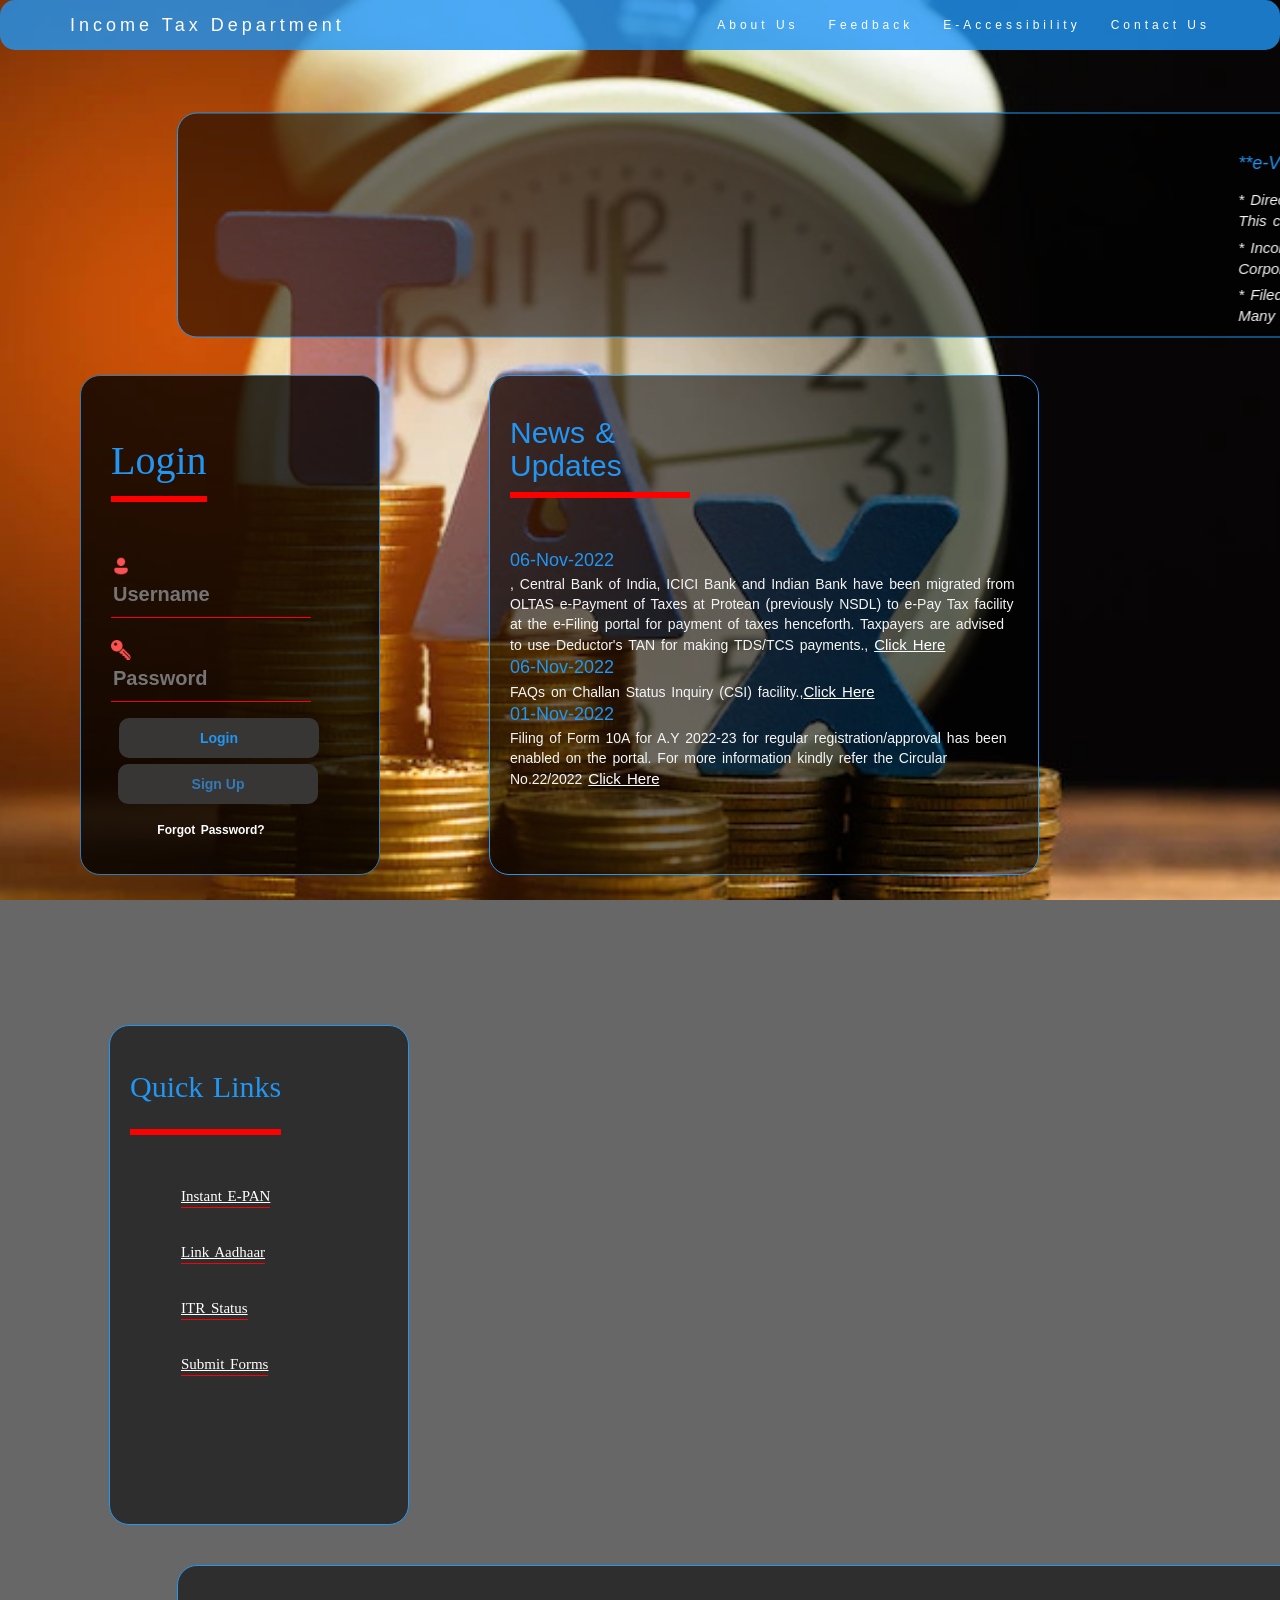
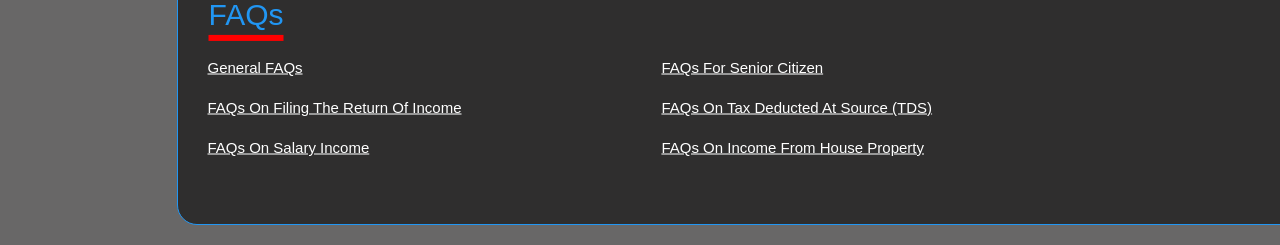
==== index1.html @ 6d6f09ac "Add files via upload" ====
<!DOCTYPE html>
<html>

<head>
  <meta charset="utf-8">
  <meta name="viewport" content="width=device-width, initial-scale=1">
  <link rel="stylesheet" href="https://maxcdn.bootstrapcdn.com/bootstrap/3.3.7/css/bootstrap.min.css">
  <link rel="stylesheet" type="text/css" href=style.css>
  <script src="https://ajax.googleapis.com/ajax/libs/jquery/3.2.1/jquery.min.js"></script>
  <script src="https://maxcdn.bootstrapcdn.com/bootstrap/3.3.7/js/bootstrap.min.js"></script>

  <style>
    .navbar {

      margin-bottom: 0;
      background-color: #2195f3ce;
      z-index: 9999;
      border: 0;
      font-size: 12px !important;
      line-height: 1.42857143 !important;
      letter-spacing: 4px;
      border-radius: 15px;
    }

    .navbar li a,
    .navbar .navbar-brand {
      color: #fff !important;
    }

    .navbar-nav li a:hover,
    .navbar-nav li.active a {
      color: #000000 !important;
      background-color: #fff !important;
    }

    .navbar-default .navbar-toggle {
      border-color: transparent;
      color: #fff !important;
    }
  </style>
</head>

<body>

  <nav class="navbar navbar-default navbar-fixed-top">
    <div class="container">
      <div class="navbar-header">
        <button type="button" class="navbar-toggle" data-toggle="collapse" data-target="#myNavbar">
          <span class="icon-bar"></span>
          <span class="icon-bar"></span>
          <span class="icon-bar"></span>
        </button>
        <a class="navbar-brand" href="logo2.jpg">Income Tax Department</a>
      </div>
      <div class="collapse navbar-collapse" id="myNavbar">
        <ul class="nav navbar-nav navbar-right">
          <li><a href="about.html">About Us</a></li>
          <li><a href="#">Feedback</a></li>
          <li><a href="#">E-Accessibility</a></li>
          <li><a href="#">Contact Us</a></li>
        </ul>
      </div>
    </div>
  </nav>

  <div class="box">
    <marquee direction="left"></marquee>
    <marquee class="marque1" direction="left">
      <h4>
        <span>**</span>e-Verify your Return using Aadhaar OTP, Net Banking, Pre-Validated Bank Account and Pre-Validated
        Demat Account.
      </h4>

    </marquee>
    <marquee class="marque2" direction="left">
      <span>*</span> Direct tax collection surges by 35% to Rs 6.48 lakh crore.<br>
      This collection is 37.24 percent of the total Budget Estimates of Direct Taxes for 2022-23, the Income Tax
      Department said.
      <br>
    </marquee>
    <marquee class="marque4" direction="left">
      <span>*</span> Income tax department issues refund of over Rs 1.14 lakh crore to taxpayers.
      <br>
      Corporate tax refunds of Rs 53,158 crore have been issued in 1,46,871 cases, the income-tax department said.
    </marquee>
    <br>
    <marquee class="marque3" direction="left">
      <span>*</span> Filed your taxes? Now, what to do if you get a notice?<br>
      Many taxpayers have been getting letters from the income tax department about tax calculation differences. But not
      all such letters demand additional payment.
    </marquee>


  </div>
  <div class="login-box">
    <div class="login">
      <h1>Login</h1>
      <div class="text">
        <img src="User1.png">
        <input type="text" placeholder="Username" value="">
      </div>
      <div class="text">
        <img src="key1.png">
        <input type="password" placeholder="Password" value="">
      </div>

      <a href="#"><input class="sub" type="button" name="forgot" value="Login"></a><br>
      <a href="signuppage.html"><input class="sub2" type="button" name="signup" value="Sign Up"></a><br>
      <div><a href="#"></a>
        <p class="para3">Forgot Password?</p>
      </div>
    </div>
  </div>


  <div class="News-box">

    <p>
    <h2 id="heading-newsbox">News & Updates</h2>
    <br><br>
    <div class="up-date" tabindex="0">06-Nov-2022</div>
    , Central Bank of India, ICICI Bank and Indian Bank have been migrated from
    OLTAS e-Payment of Taxes at Protean (previously NSDL) to e-Pay Tax facility at the
    e-Filing portal for payment of taxes henceforth. Taxpayers are advised to use Deductor's
    TAN for making TDS/TCS payments., <a id="clickhere"
      href="https://www.incometax.gov.in/iec/foportal/sites/default/files/2022-11/List%20of%20banks%20for%20tax%20payments.pdf"><span>click
        here</span></a>
    <br>
    <div class="up-date" tabindex="0">06-Nov-2022</div>
    FAQs on Challan Status Inquiry (CSI) facility.,<a id="clickhere" href="#"><span>click here</span></a>
    <br>
    <div class="up-date" tabindex="0">01-Nov-2022</div>
    Filing of Form 10A for A.Y 2022-23 for regular registration/approval has been enabled on the portal. For more
    information kindly refer the Circular No.22/2022
    <a id="clickhere"
      href="https://www.incometax.gov.in/iec/foportal/sites/default/files/2022-11/Circular%20No.22%202022.pdf">click
      here</a>
    <br>
    </p>
  </div>

  <div class="login-box3">
    <p class="para4">Quick Links</p>
    <ul class="quick-link">
      <li><a id="clickhere" href="https://eportal.incometax.gov.in/iec/foservices/#/pre-login/instant-e-pan">Instant
          e-PAN</a></li>
      <li><a id="clickhere" href="https://eportal.incometax.gov.in/iec/foservices/#/pre-login/bl-link-aadhaar">Link
          Aadhaar</a></li>
      <li><a id="clickhere" href="https://eportal.incometax.gov.in/iec/foservices/#/pre-login/itrStatus">ITR Status</a>
      </li>
      <li><a id="clickhere" href="#">Submit Forms</a></li>
    </ul>
  </div>

  <div class="text-box">

    <h1 class="h5"> FAQs</h1>
    <ul class="FAQs">
      <li><a id="clickhere" href="#"> General FAQs</a></li>
      <li><a id="clickhere" href="#"> FAQs for Senior Citizen</a></li>
      <li><a id="clickhere" href="#"> FAQs on filing the return of income</a></li>
      <li><a id="clickhere" href="#"> FAQs on Tax Deducted at Source (TDS)</a></li>
      <li><a id="clickhere" href="#"> FAQs on Salary Income</a></li>
      <li><a id="clickhere" href="#"> FAQs on Income from house property</a></li>
    </ul>
  </div>
</body>

</html>
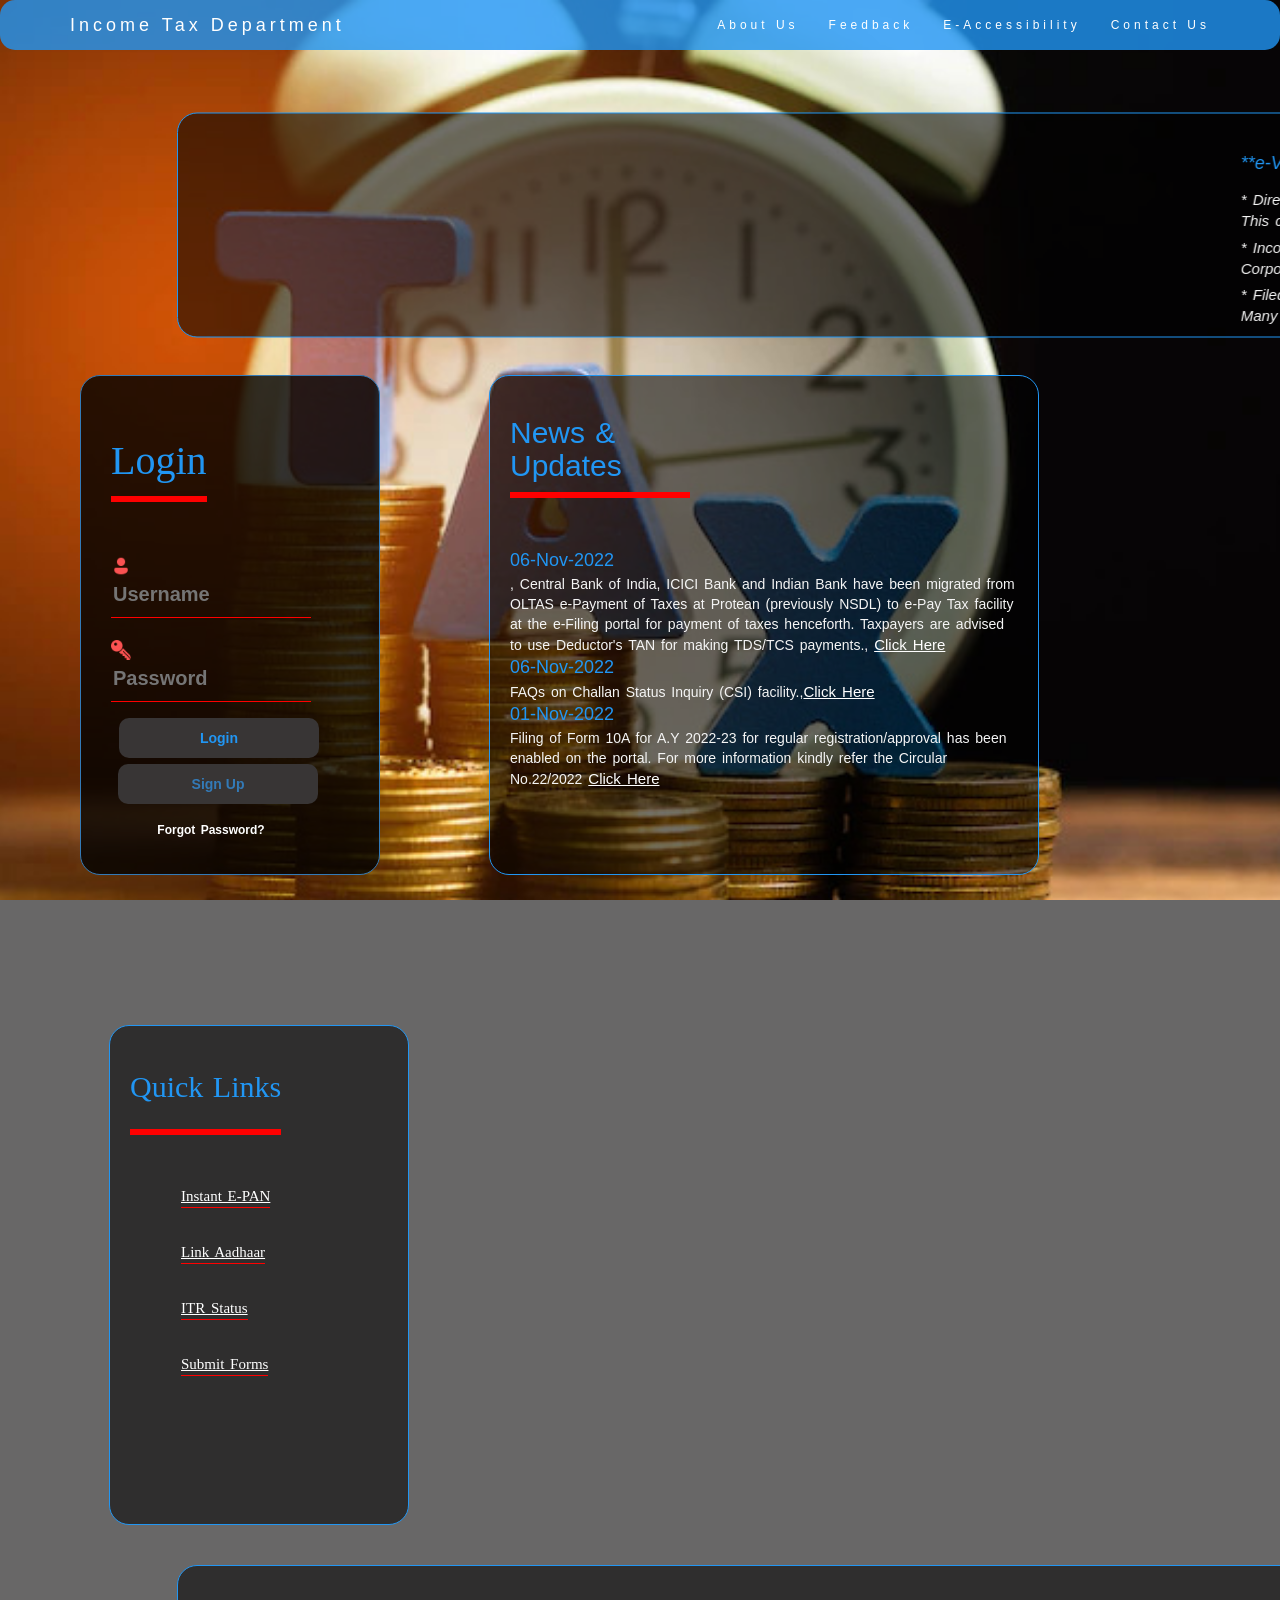
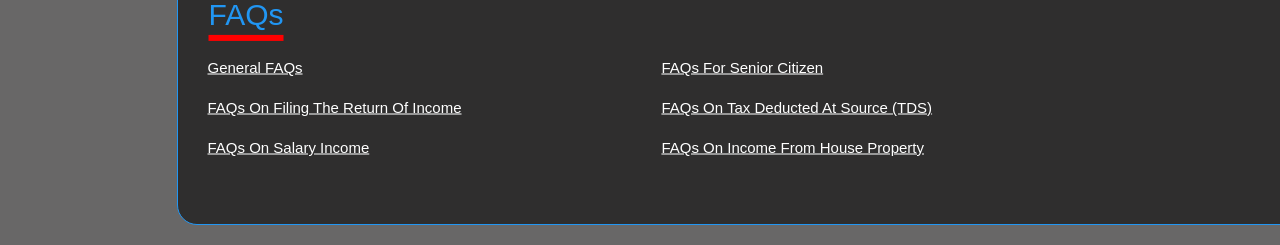
==== commit 8b7d974b: "Update index1.html" ====
--- a/index1.html
+++ b/index1.html
@@ -1,9 +1,6 @@
 <!DOCTYPE html>
 <html>
-
 <head>
-  <meta charset="utf-8">
-  <meta name="viewport" content="width=device-width, initial-scale=1">
   <link rel="stylesheet" href="https://maxcdn.bootstrapcdn.com/bootstrap/3.3.7/css/bootstrap.min.css">
   <link rel="stylesheet" type="text/css" href=style.css>
   <script src="https://ajax.googleapis.com/ajax/libs/jquery/3.2.1/jquery.min.js"></script>
@@ -166,4 +163,4 @@
   </div>
 </body>
 
-</html>+</html>
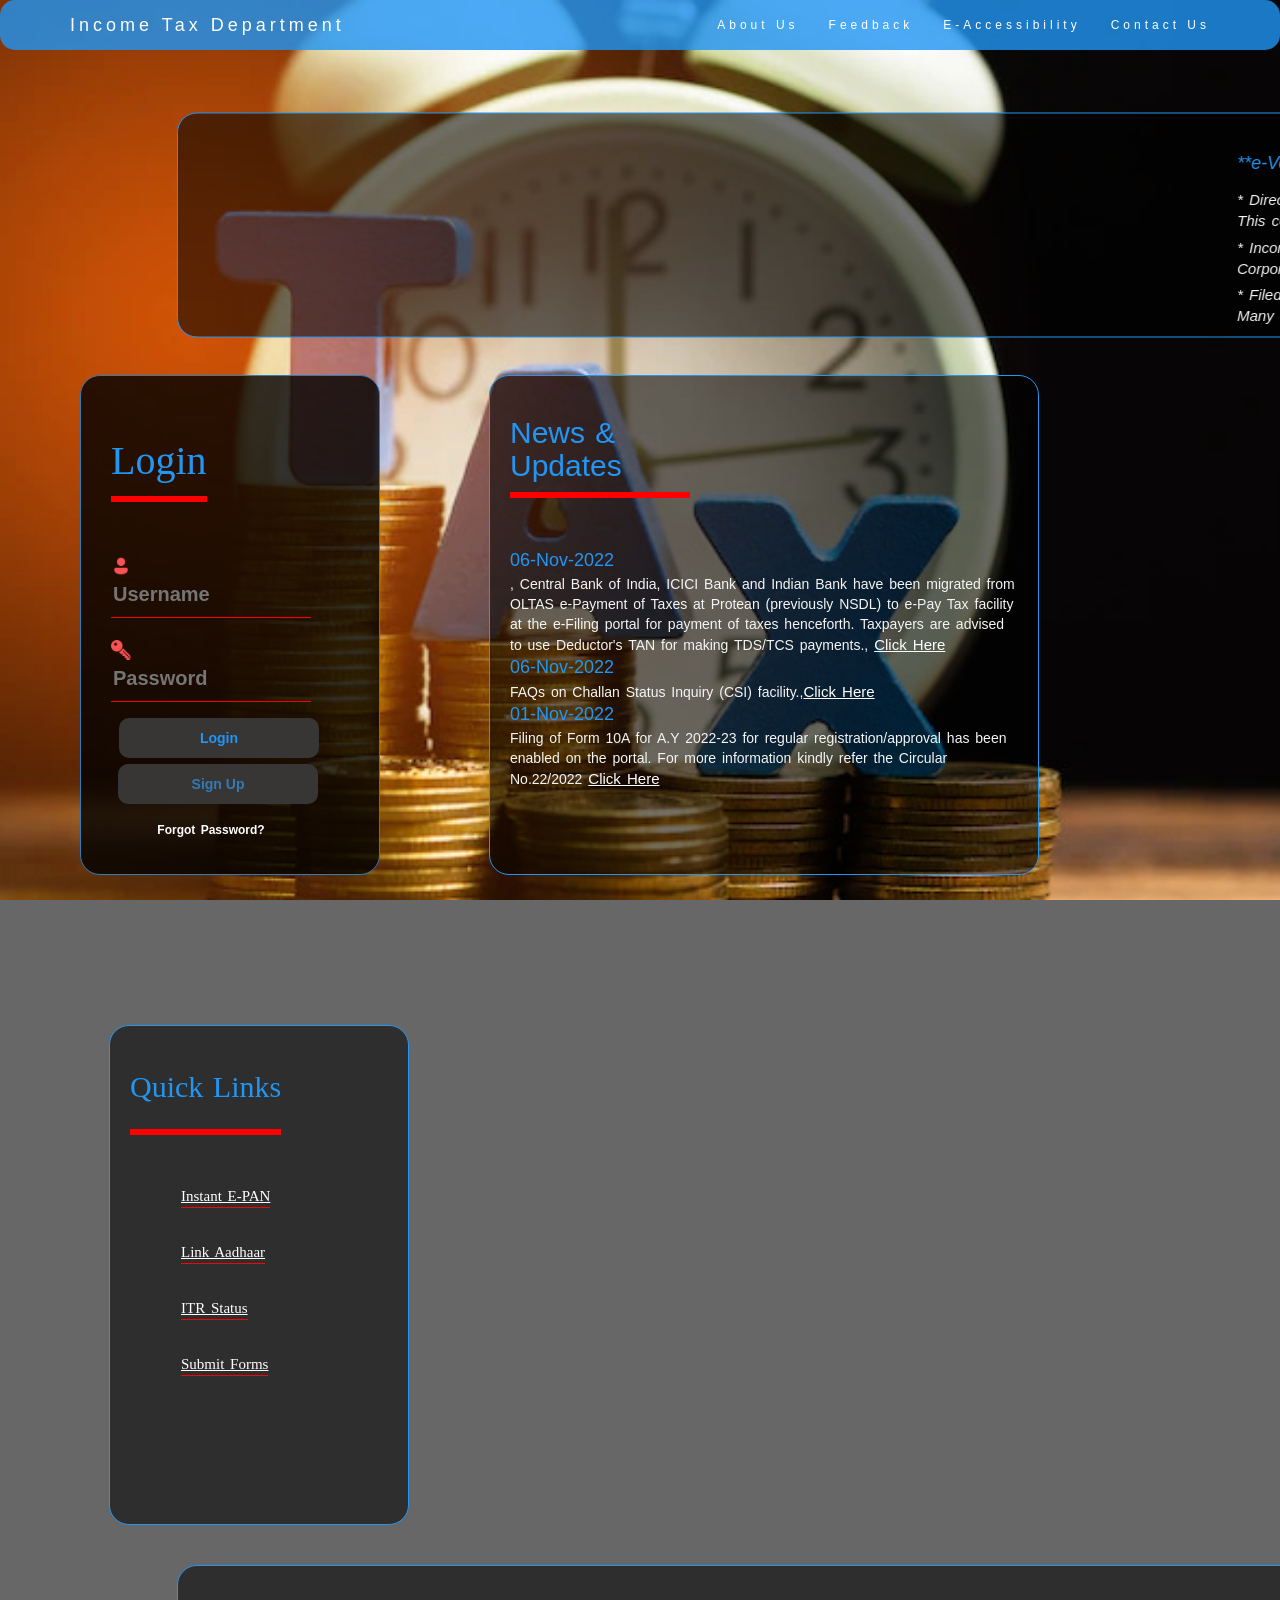
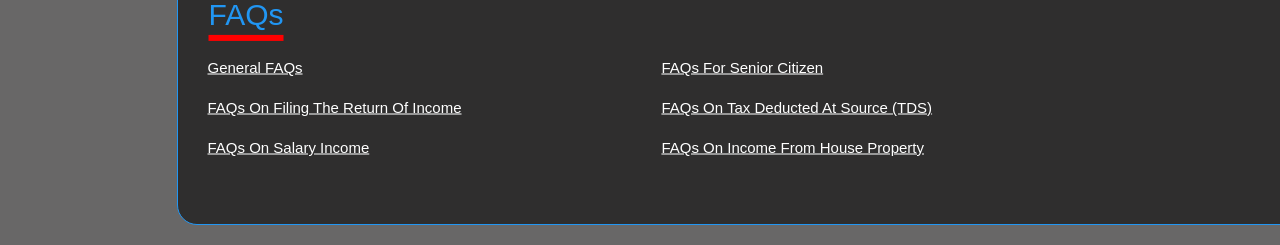
==== commit 9563a18a: "Update index1.html" ====
--- a/index1.html
+++ b/index1.html
@@ -135,7 +135,7 @@
     <br>
     </p>
   </div>
-
+<!-- login box section -->
   <div class="login-box3">
     <p class="para4">Quick Links</p>
     <ul class="quick-link">
